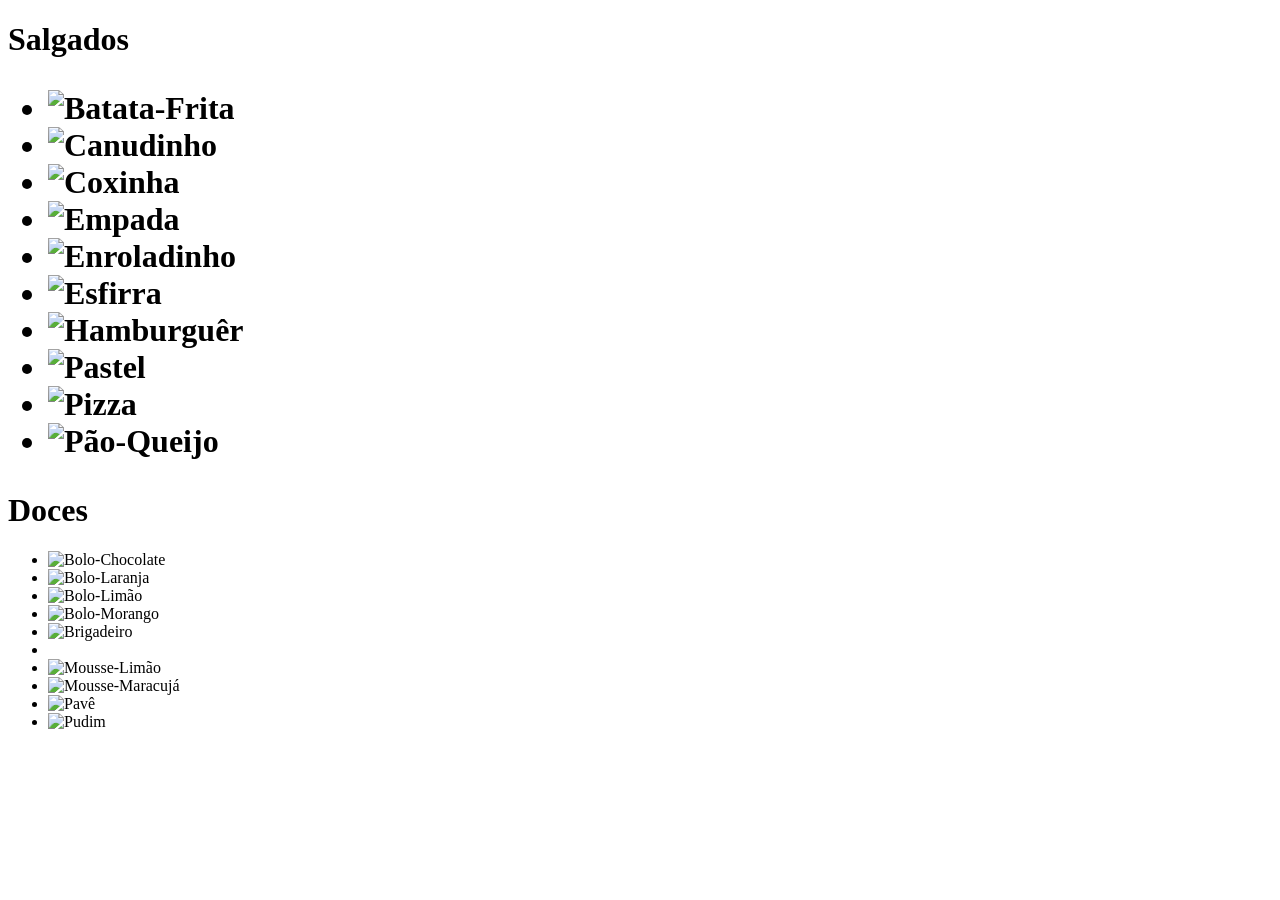
==== index.html @ c491de94 "Rename ImgsBD/index.html to index.html" ====
<!DOCTYPE html>
<html lang="br">
<head>
    <meta charset="UTF-8">
    <meta name="viewport" content="width=device-width, initial-scale=1.0">
    <title>Catálogo</title>
    <link rel="stylesheet" href="style.css">
</head>
<body>
    <h1>Salgados<h1>
    <div class="DivSalgados">
        <ul class="content-imgs">
            <li><img src="../imgs-dlv/Salgados/Batata-Frita.png" alt="Batata-Frita" srcset=""></li>
            <li><img src="../imgs-dlv/Salgados/Canudinho.png" alt="Canudinho" srcset=""></li>
            <li><img src="../imgs-dlv/Salgados/Coxinha.png" alt="Coxinha" srcset=""></li>
            <li><img src="../imgs-dlv/Salgados/Empada.png" alt="Empada" srcset=""></li>
            <li><img src="../imgs-dlv/Salgados/Enroladinho.png" alt="Enroladinho" srcset=""></li>
            <li><img src="../imgs-dlv/Salgados/Esfirra.png" alt="Esfirra" srcset=""></li>
            <li><img src="../imgs-dlv/Salgados/Hamburguêr.png" alt="Hamburguêr" srcset=""></li>
            <li><img src="../imgs-dlv/Salgados/Pastel.png" alt="Pastel" srcset=""></li>
            <li><img src="../imgs-dlv/Salgados/Pizza.jpg" alt="Pizza" srcset=""></li>
            <li><img src="../imgs-dlv/Salgados/Pão-Queijo.png" alt="Pão-Queijo" srcset=""></li>
        </ul>
    </div>
    <h1>Doces</h1>
    <div class="DivDoces">
        <ul class="content-imgs">
            <li><img src="../imgs-dlv/Doces/Bolo-Chocolate.png" alt="Bolo-Chocolate"></li>
            <li><img src="../imgs-dlv/Doces/Bolo-Laranja.png" alt="Bolo-Laranja"></li>
            <li><img src="../imgs-dlv/Doces/Bolo-Limão.png" alt="Bolo-Limão"></li>
            <li><img src="../imgs-dlv/Doces/Bolo-Morango.png" alt="Bolo-Morango"></li>
            <li><img src="../imgs-dlv/Doces/Brigadeiro.png" alt="Brigadeiro"></li>
            <li><img src="../imgs-dlv/Doces/Mousse-Chocolate.png" alt=""></li>
            <li><img src="../imgs-dlv/Doces/Mousse-Limão.png" alt="Mousse-Limão"></li>
            <li><img src="../imgs-dlv/Doces/Mousse-Maracujá.png" alt="Mousse-Maracujá"></li>
            <li><img src="../imgs-dlv/Doces/Pavê.png" alt="Pavê"></li>
            <li><img src="../imgs-dlv/Doces/Pudim.png" alt="Pudim"></li>
        </ul>
    </div>
    <script href="imgs.js"></script>
</body>
</html>
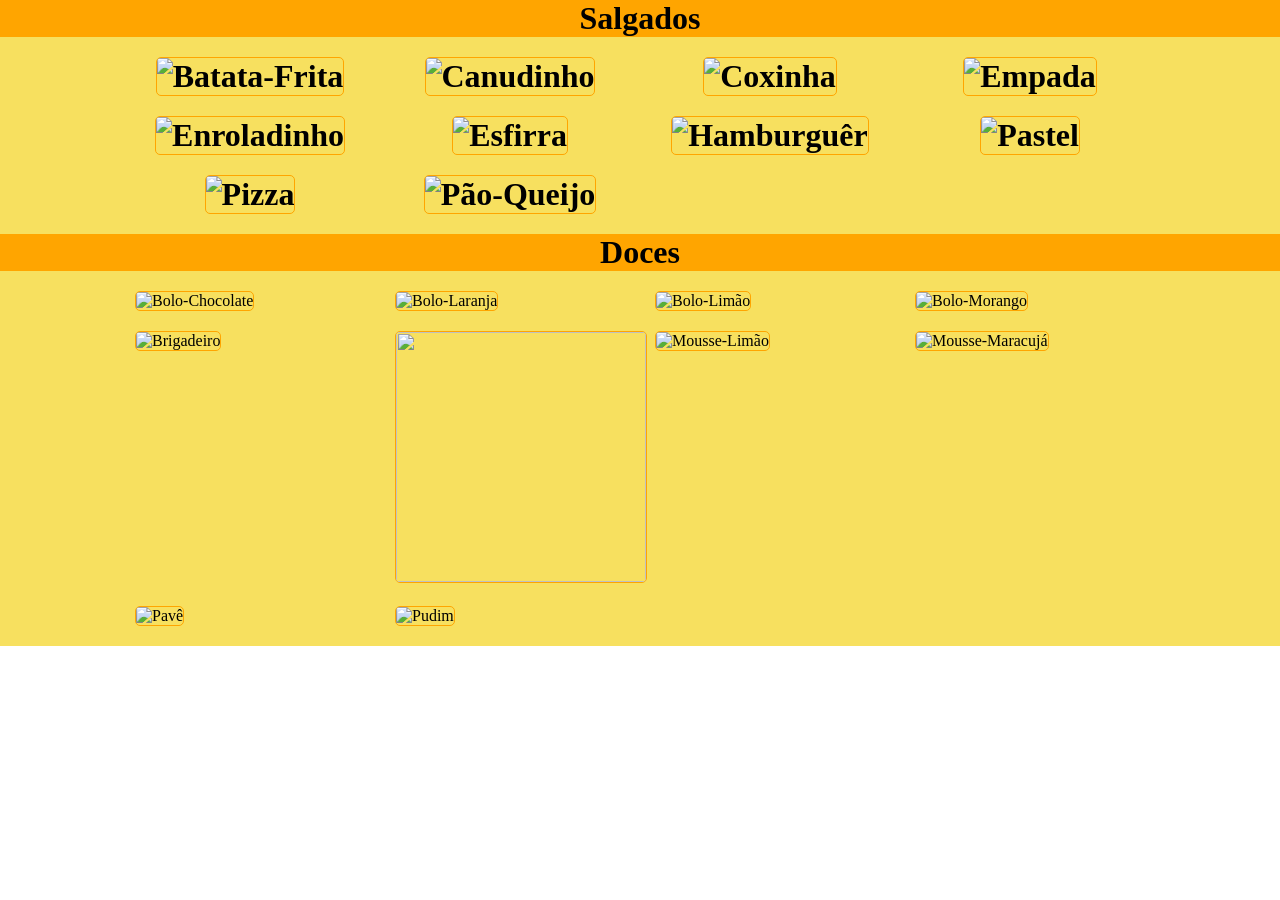
==== commit 92bd6888: "Update index.html" ====
--- a/index.html
+++ b/index.html
@@ -10,7 +10,7 @@
     <h1>Salgados<h1>
     <div class="DivSalgados">
         <ul class="content-imgs">
-            <li><img src="../imgs-dlv/Salgados/Batata-Frita.png" alt="Batata-Frita" srcset=""></li>
+            <li><img src="./imgs-dlv/Salgados/Batata-Frita.png" alt="Batata-Frita" srcset=""></li>
             <li><img src="../imgs-dlv/Salgados/Canudinho.png" alt="Canudinho" srcset=""></li>
             <li><img src="../imgs-dlv/Salgados/Coxinha.png" alt="Coxinha" srcset=""></li>
             <li><img src="../imgs-dlv/Salgados/Empada.png" alt="Empada" srcset=""></li>
--- a/style.css
+++ b/style.css
@@ -0,0 +1,40 @@
+@charset "utf-8";
+
+*{
+    margin: 0;
+    padding: 0;
+}
+
+body {
+   
+} 
+    
+h1 {
+    text-align: center;
+    background-color: orange;
+}
+
+.content-imgs img{
+    height: 250px;
+    width: 250px;
+    border-radius: 5px;
+    border: 1px solid orange;
+}
+
+.content-imgs {
+    display: grid;
+    align-items: flex-start;
+    justify-content: center;
+    grid-template-columns: repeat(auto-fit, 250px);
+    column-gap: 10px;
+    background-color: rgb(247, 224, 95);
+    padding: 10px;
+    
+}
+
+.content-imgs li {
+    list-style: none;
+    margin: 10px;
+}
+
+
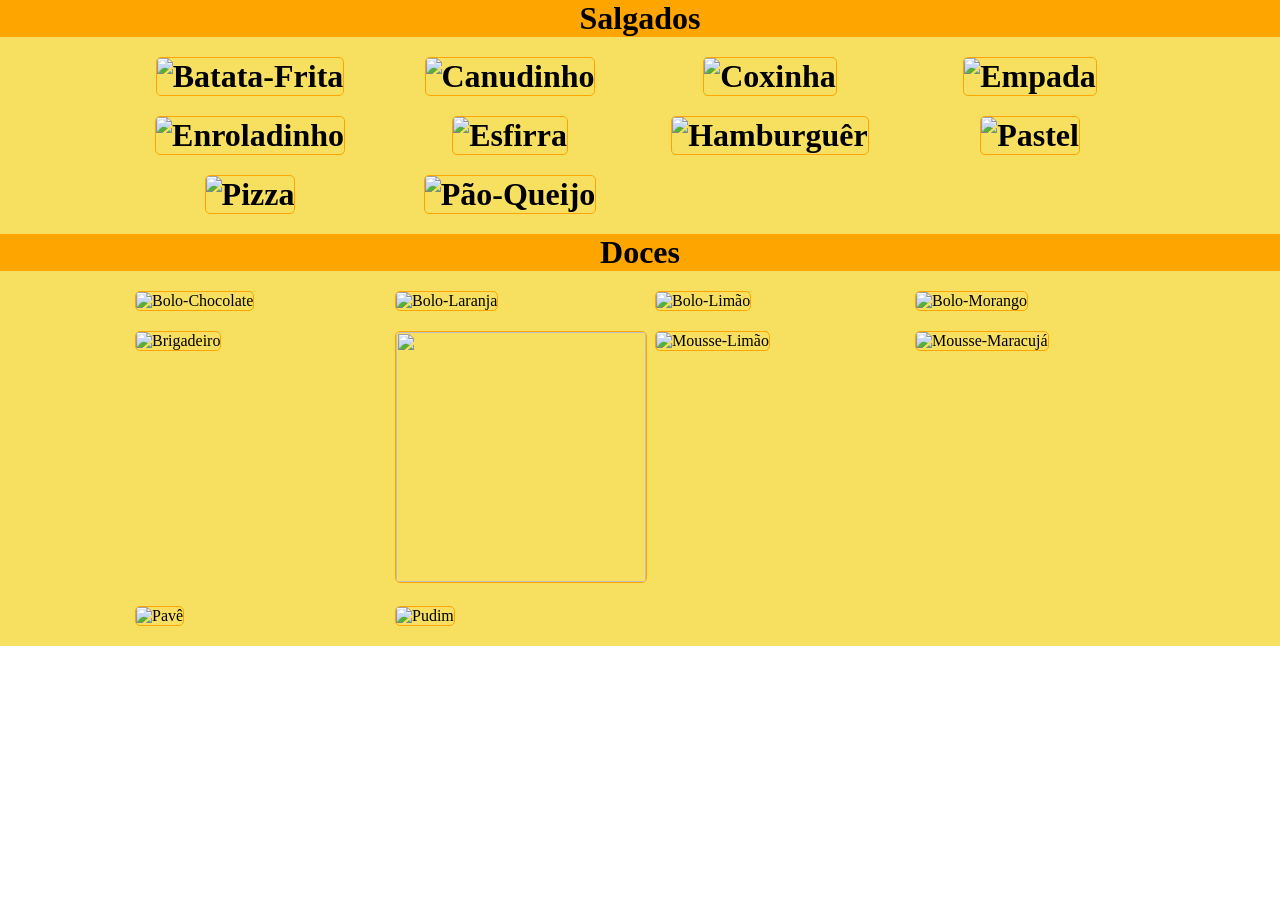
==== commit 069ab0e7: "Update index.html" ====
--- a/index.html
+++ b/index.html
@@ -10,7 +10,7 @@
     <h1>Salgados<h1>
     <div class="DivSalgados">
         <ul class="content-imgs">
-            <li><img src="./imgs-dlv/Salgados/Batata-Frita.png" alt="Batata-Frita" srcset=""></li>
+            <li><img src="imgs-dlv/Salgados/Batata-Frita.png" alt="Batata-Frita" srcset=""></li>
             <li><img src="../imgs-dlv/Salgados/Canudinho.png" alt="Canudinho" srcset=""></li>
             <li><img src="../imgs-dlv/Salgados/Coxinha.png" alt="Coxinha" srcset=""></li>
             <li><img src="../imgs-dlv/Salgados/Empada.png" alt="Empada" srcset=""></li>
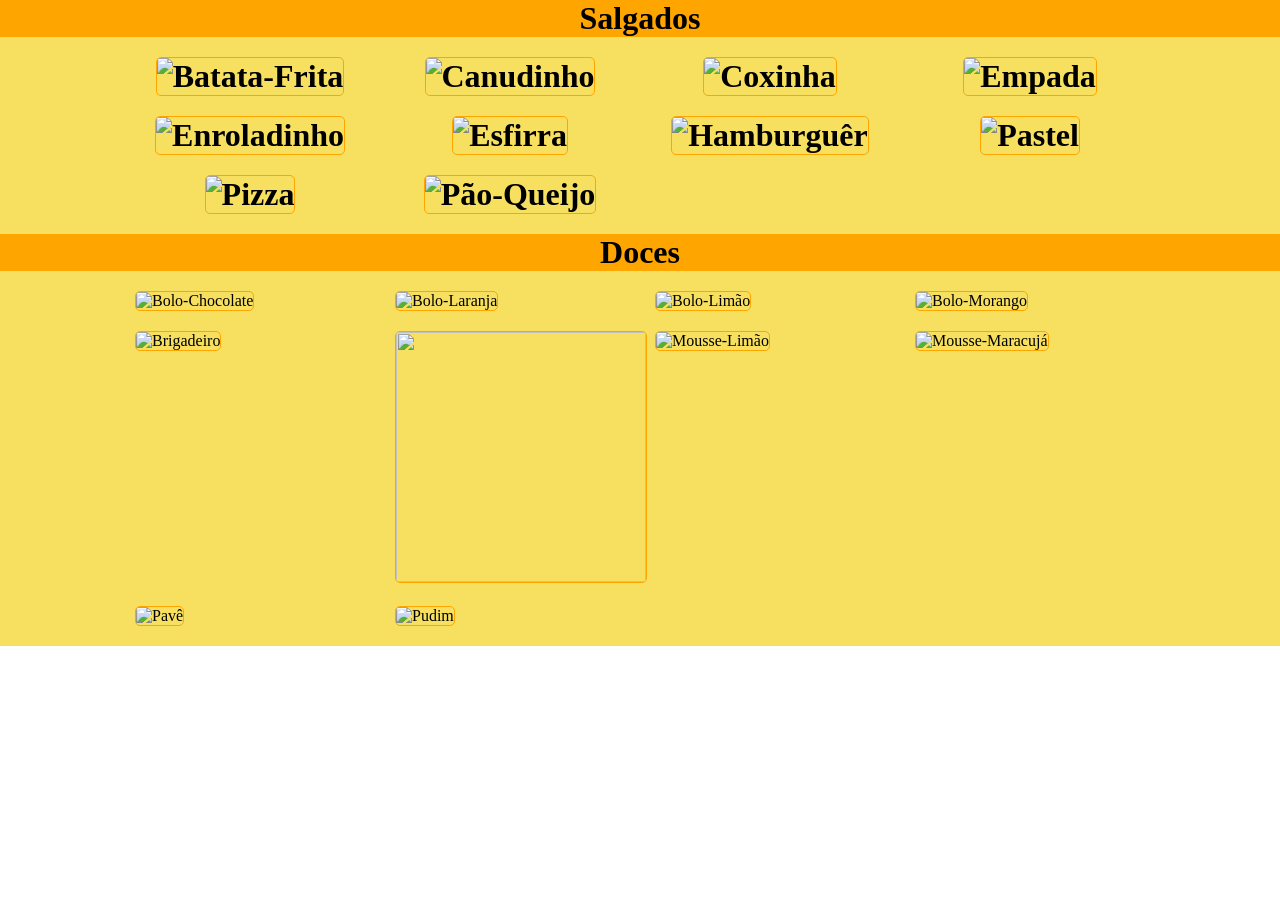
==== commit 87c0d139: "Update index.html" ====
--- a/index.html
+++ b/index.html
@@ -10,7 +10,7 @@
     <h1>Salgados<h1>
     <div class="DivSalgados">
         <ul class="content-imgs">
-            <li><img src="imgs-dlv/Salgados/Batata-Frita.png" alt="Batata-Frita" srcset=""></li>
+            <li><img src="imgsBD/imgs-dlv/Salgados/Batata-Frita.png" alt="Batata-Frita" srcset=""></li>
             <li><img src="../imgs-dlv/Salgados/Canudinho.png" alt="Canudinho" srcset=""></li>
             <li><img src="../imgs-dlv/Salgados/Coxinha.png" alt="Coxinha" srcset=""></li>
             <li><img src="../imgs-dlv/Salgados/Empada.png" alt="Empada" srcset=""></li>
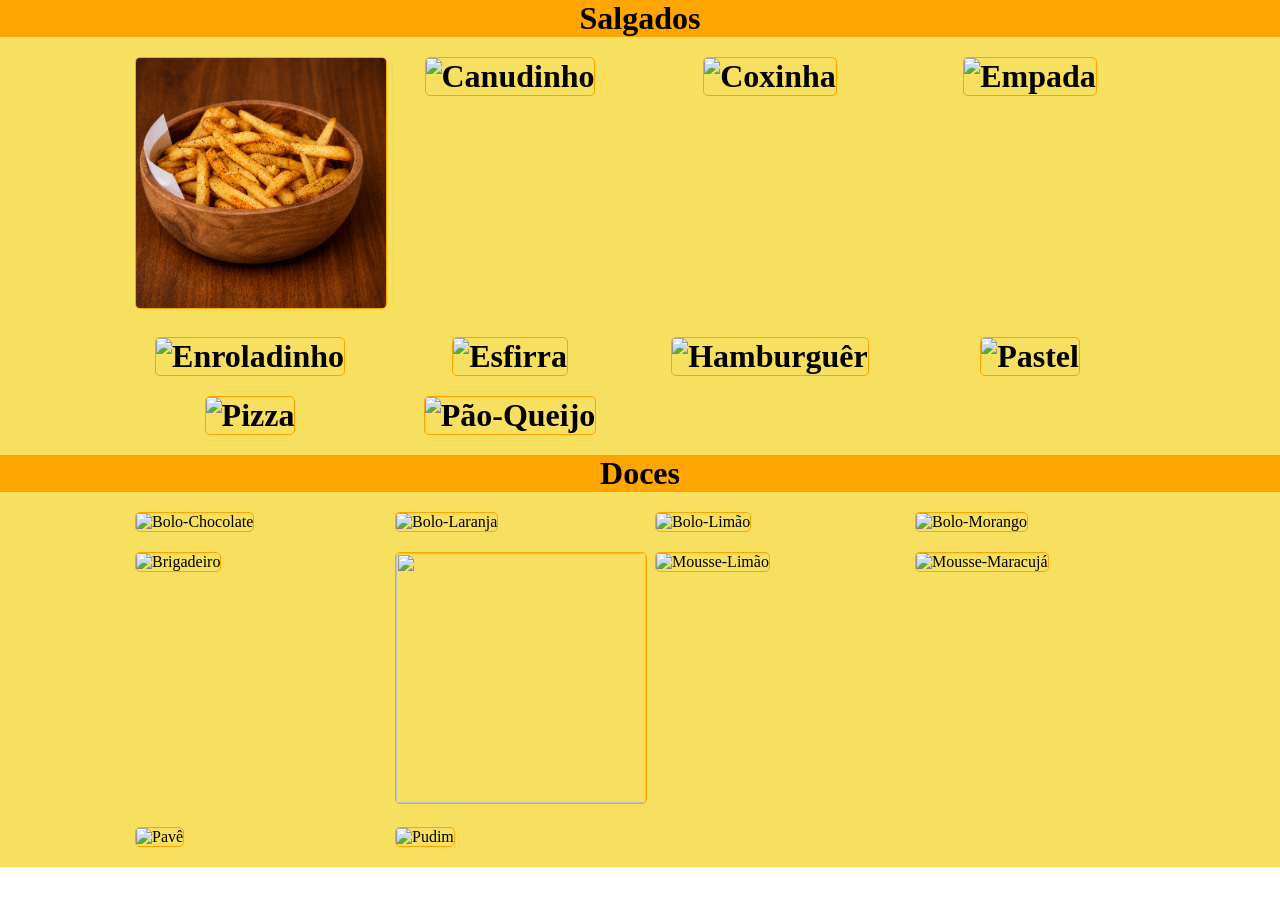
==== commit feb6cec9: "Update index.html" ====
--- a/index.html
+++ b/index.html
@@ -10,7 +10,7 @@
     <h1>Salgados<h1>
     <div class="DivSalgados">
         <ul class="content-imgs">
-            <li><img src="imgsBD/imgs-dlv/Salgados/Batata-Frita.png" alt="Batata-Frita" srcset=""></li>
+            <li><img src="ImgsBD/imgs-dlv/Salgados/Batata-Frita.png" alt="Batata-Frita" srcset=""></li>
             <li><img src="../imgs-dlv/Salgados/Canudinho.png" alt="Canudinho" srcset=""></li>
             <li><img src="../imgs-dlv/Salgados/Coxinha.png" alt="Coxinha" srcset=""></li>
             <li><img src="../imgs-dlv/Salgados/Empada.png" alt="Empada" srcset=""></li>
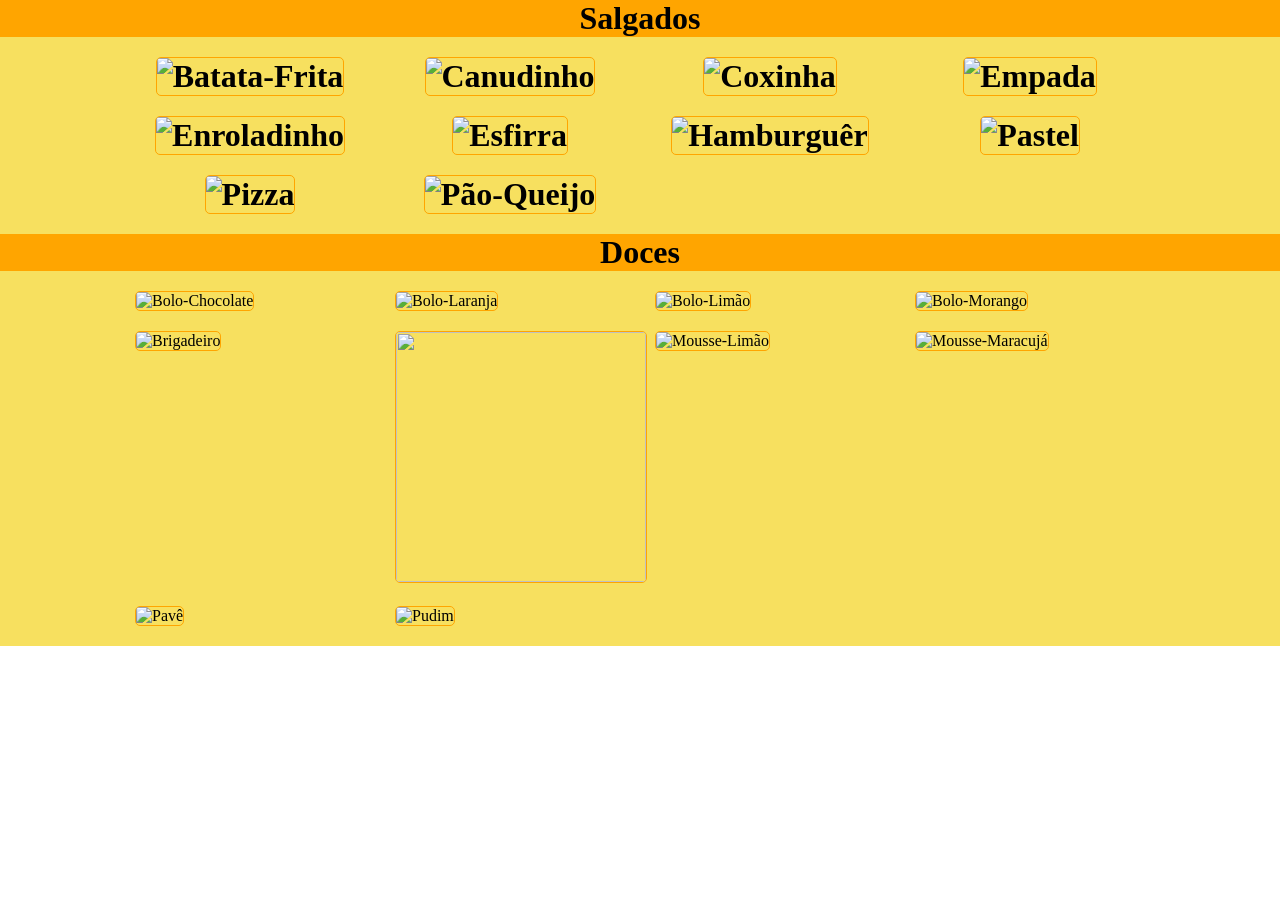
==== commit 3a27c1a2: "Update index.html" ====
--- a/index.html
+++ b/index.html
@@ -10,7 +10,7 @@
     <h1>Salgados<h1>
     <div class="DivSalgados">
         <ul class="content-imgs">
-            <li><img src="ImgsBD/imgs-dlv/Salgados/Batata-Frita.png" alt="Batata-Frita" srcset=""></li>
+            <li><img src="imgs-dlv/Salgados/Batata-Frita.png" alt="Batata-Frita" srcset=""></li>
             <li><img src="../imgs-dlv/Salgados/Canudinho.png" alt="Canudinho" srcset=""></li>
             <li><img src="../imgs-dlv/Salgados/Coxinha.png" alt="Coxinha" srcset=""></li>
             <li><img src="../imgs-dlv/Salgados/Empada.png" alt="Empada" srcset=""></li>
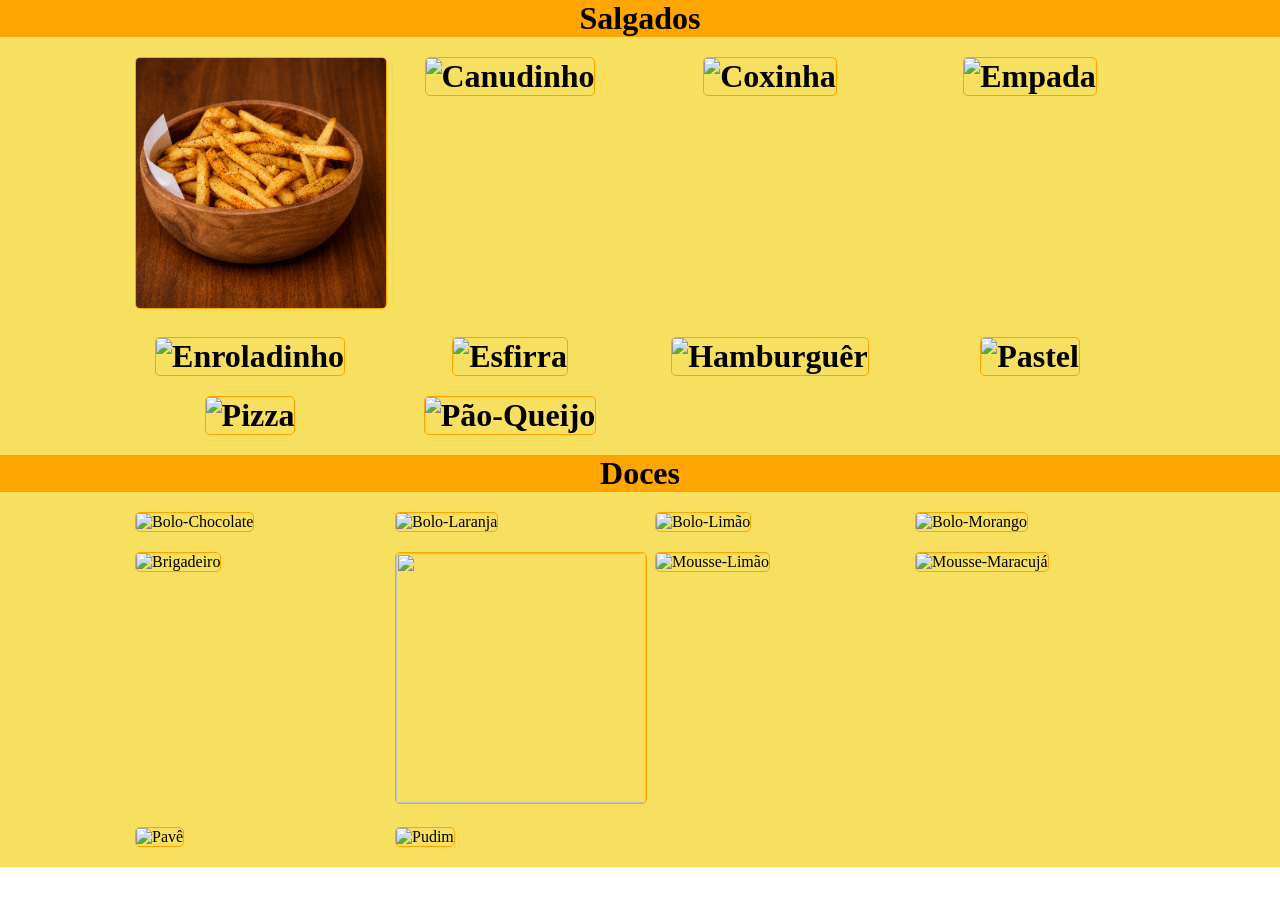
==== commit df0eb647: "Update index.html" ====
--- a/index.html
+++ b/index.html
@@ -10,7 +10,7 @@
     <h1>Salgados<h1>
     <div class="DivSalgados">
         <ul class="content-imgs">
-            <li><img src="imgs-dlv/Salgados/Batata-Frita.png" alt="Batata-Frita" srcset=""></li>
+            <li><img src="ImgsBD/imgs-dlv/Salgados/Batata-Frita.png" alt="Batata-Frita" srcset=""></li>
             <li><img src="../imgs-dlv/Salgados/Canudinho.png" alt="Canudinho" srcset=""></li>
             <li><img src="../imgs-dlv/Salgados/Coxinha.png" alt="Coxinha" srcset=""></li>
             <li><img src="../imgs-dlv/Salgados/Empada.png" alt="Empada" srcset=""></li>
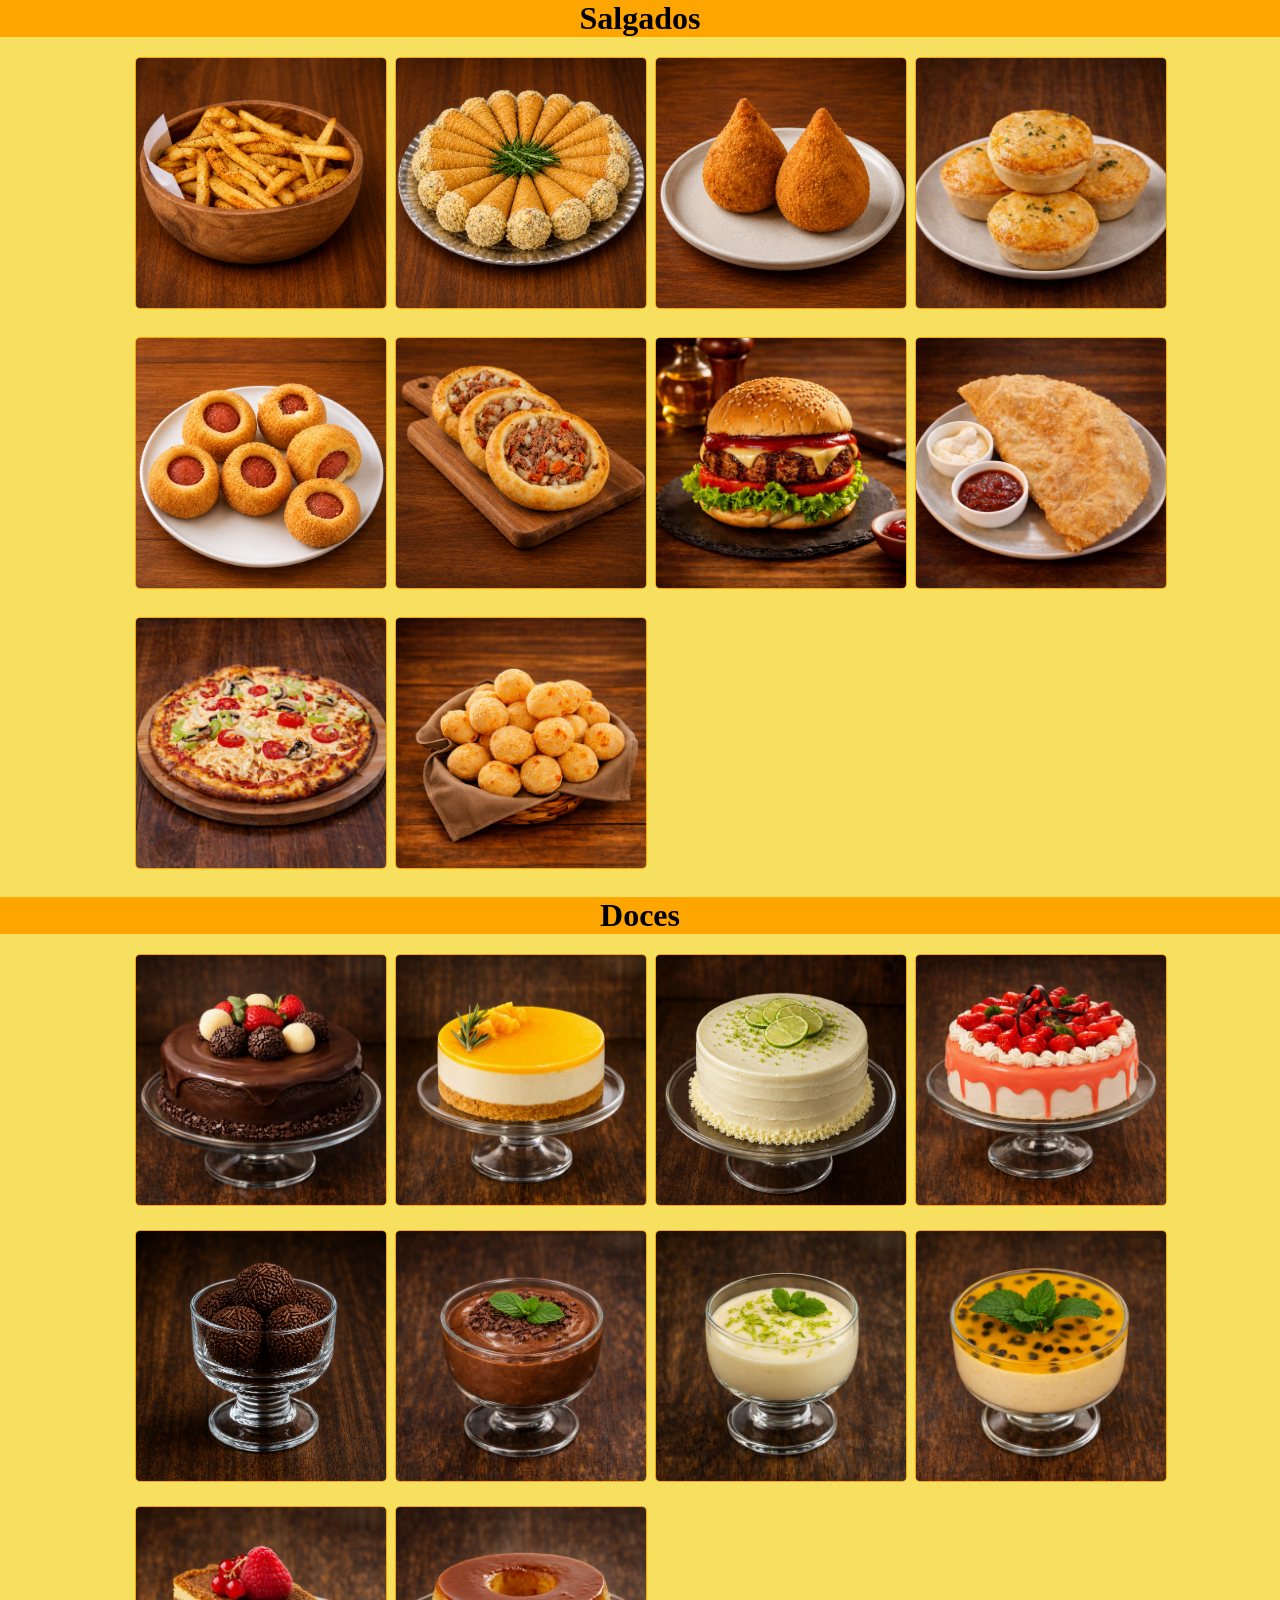
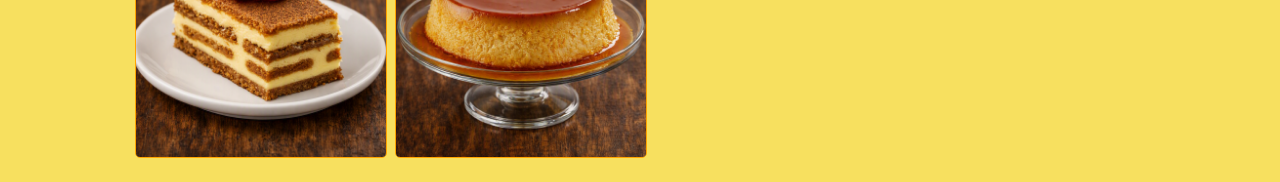
==== commit b2943c5e: "Update index.html" ====
--- a/index.html
+++ b/index.html
@@ -11,30 +11,30 @@
     <div class="DivSalgados">
         <ul class="content-imgs">
             <li><img src="ImgsBD/imgs-dlv/Salgados/Batata-Frita.png" alt="Batata-Frita" srcset=""></li>
-            <li><img src="../imgs-dlv/Salgados/Canudinho.png" alt="Canudinho" srcset=""></li>
-            <li><img src="../imgs-dlv/Salgados/Coxinha.png" alt="Coxinha" srcset=""></li>
-            <li><img src="../imgs-dlv/Salgados/Empada.png" alt="Empada" srcset=""></li>
-            <li><img src="../imgs-dlv/Salgados/Enroladinho.png" alt="Enroladinho" srcset=""></li>
-            <li><img src="../imgs-dlv/Salgados/Esfirra.png" alt="Esfirra" srcset=""></li>
-            <li><img src="../imgs-dlv/Salgados/Hamburguêr.png" alt="Hamburguêr" srcset=""></li>
-            <li><img src="../imgs-dlv/Salgados/Pastel.png" alt="Pastel" srcset=""></li>
-            <li><img src="../imgs-dlv/Salgados/Pizza.jpg" alt="Pizza" srcset=""></li>
-            <li><img src="../imgs-dlv/Salgados/Pão-Queijo.png" alt="Pão-Queijo" srcset=""></li>
+            <li><img src="ImgsBD//imgs-dlv/Salgados/Canudinho.png" alt="Canudinho" srcset=""></li>
+            <li><img src="ImgsBD//imgs-dlv/Salgados/Coxinha.png" alt="Coxinha" srcset=""></li>
+            <li><img src="ImgsBD//imgs-dlv/Salgados/Empada.png" alt="Empada" srcset=""></li>
+            <li><img src="ImgsBD//imgs-dlv/Salgados/Enroladinho.png" alt="Enroladinho" srcset=""></li>
+            <li><img src="ImgsBD//imgs-dlv/Salgados/Esfirra.png" alt="Esfirra" srcset=""></li>
+            <li><img src="ImgsBD//imgs-dlv/Salgados/Hamburguêr.png" alt="Hamburguêr" srcset=""></li>
+            <li><img src="ImgsBD//imgs-dlv/Salgados/Pastel.png" alt="Pastel" srcset=""></li>
+            <li><img src="ImgsBD//imgs-dlv/Salgados/Pizza.jpg" alt="Pizza" srcset=""></li>
+            <li><img src="ImgsBD//imgs-dlv/Salgados/Pão-Queijo.png" alt="Pão-Queijo" srcset=""></li>
         </ul>
     </div>
     <h1>Doces</h1>
     <div class="DivDoces">
         <ul class="content-imgs">
-            <li><img src="../imgs-dlv/Doces/Bolo-Chocolate.png" alt="Bolo-Chocolate"></li>
-            <li><img src="../imgs-dlv/Doces/Bolo-Laranja.png" alt="Bolo-Laranja"></li>
-            <li><img src="../imgs-dlv/Doces/Bolo-Limão.png" alt="Bolo-Limão"></li>
-            <li><img src="../imgs-dlv/Doces/Bolo-Morango.png" alt="Bolo-Morango"></li>
-            <li><img src="../imgs-dlv/Doces/Brigadeiro.png" alt="Brigadeiro"></li>
-            <li><img src="../imgs-dlv/Doces/Mousse-Chocolate.png" alt=""></li>
-            <li><img src="../imgs-dlv/Doces/Mousse-Limão.png" alt="Mousse-Limão"></li>
-            <li><img src="../imgs-dlv/Doces/Mousse-Maracujá.png" alt="Mousse-Maracujá"></li>
-            <li><img src="../imgs-dlv/Doces/Pavê.png" alt="Pavê"></li>
-            <li><img src="../imgs-dlv/Doces/Pudim.png" alt="Pudim"></li>
+            <li><img src="ImgsBD//imgs-dlv/Doces/Bolo-Chocolate.png" alt="Bolo-Chocolate"></li>
+            <li><img src="ImgsBD//imgs-dlv/Doces/Bolo-Laranja.png" alt="Bolo-Laranja"></li>
+            <li><img src="ImgsBD//imgs-dlv/Doces/Bolo-Limão.png" alt="Bolo-Limão"></li>
+            <li><img src="ImgsBD//imgs-dlv/Doces/Bolo-Morango.png" alt="Bolo-Morango"></li>
+            <li><img src="ImgsBD//imgs-dlv/Doces/Brigadeiro.png" alt="Brigadeiro"></li>
+            <li><img src="ImgsBD//imgs-dlv/Doces/Mousse-Chocolate.png" alt=""></li>
+            <li><img src="ImgsBD//imgs-dlv/Doces/Mousse-Limão.png" alt="Mousse-Limão"></li>
+            <li><img src="ImgsBD//imgs-dlv/Doces/Mousse-Maracujá.png" alt="Mousse-Maracujá"></li>
+            <li><img src="ImgsBD//imgs-dlv/Doces/Pavê.png" alt="Pavê"></li>
+            <li><img src="ImgsBD//imgs-dlv/Doces/Pudim.png" alt="Pudim"></li>
         </ul>
     </div>
     <script href="imgs.js"></script>
